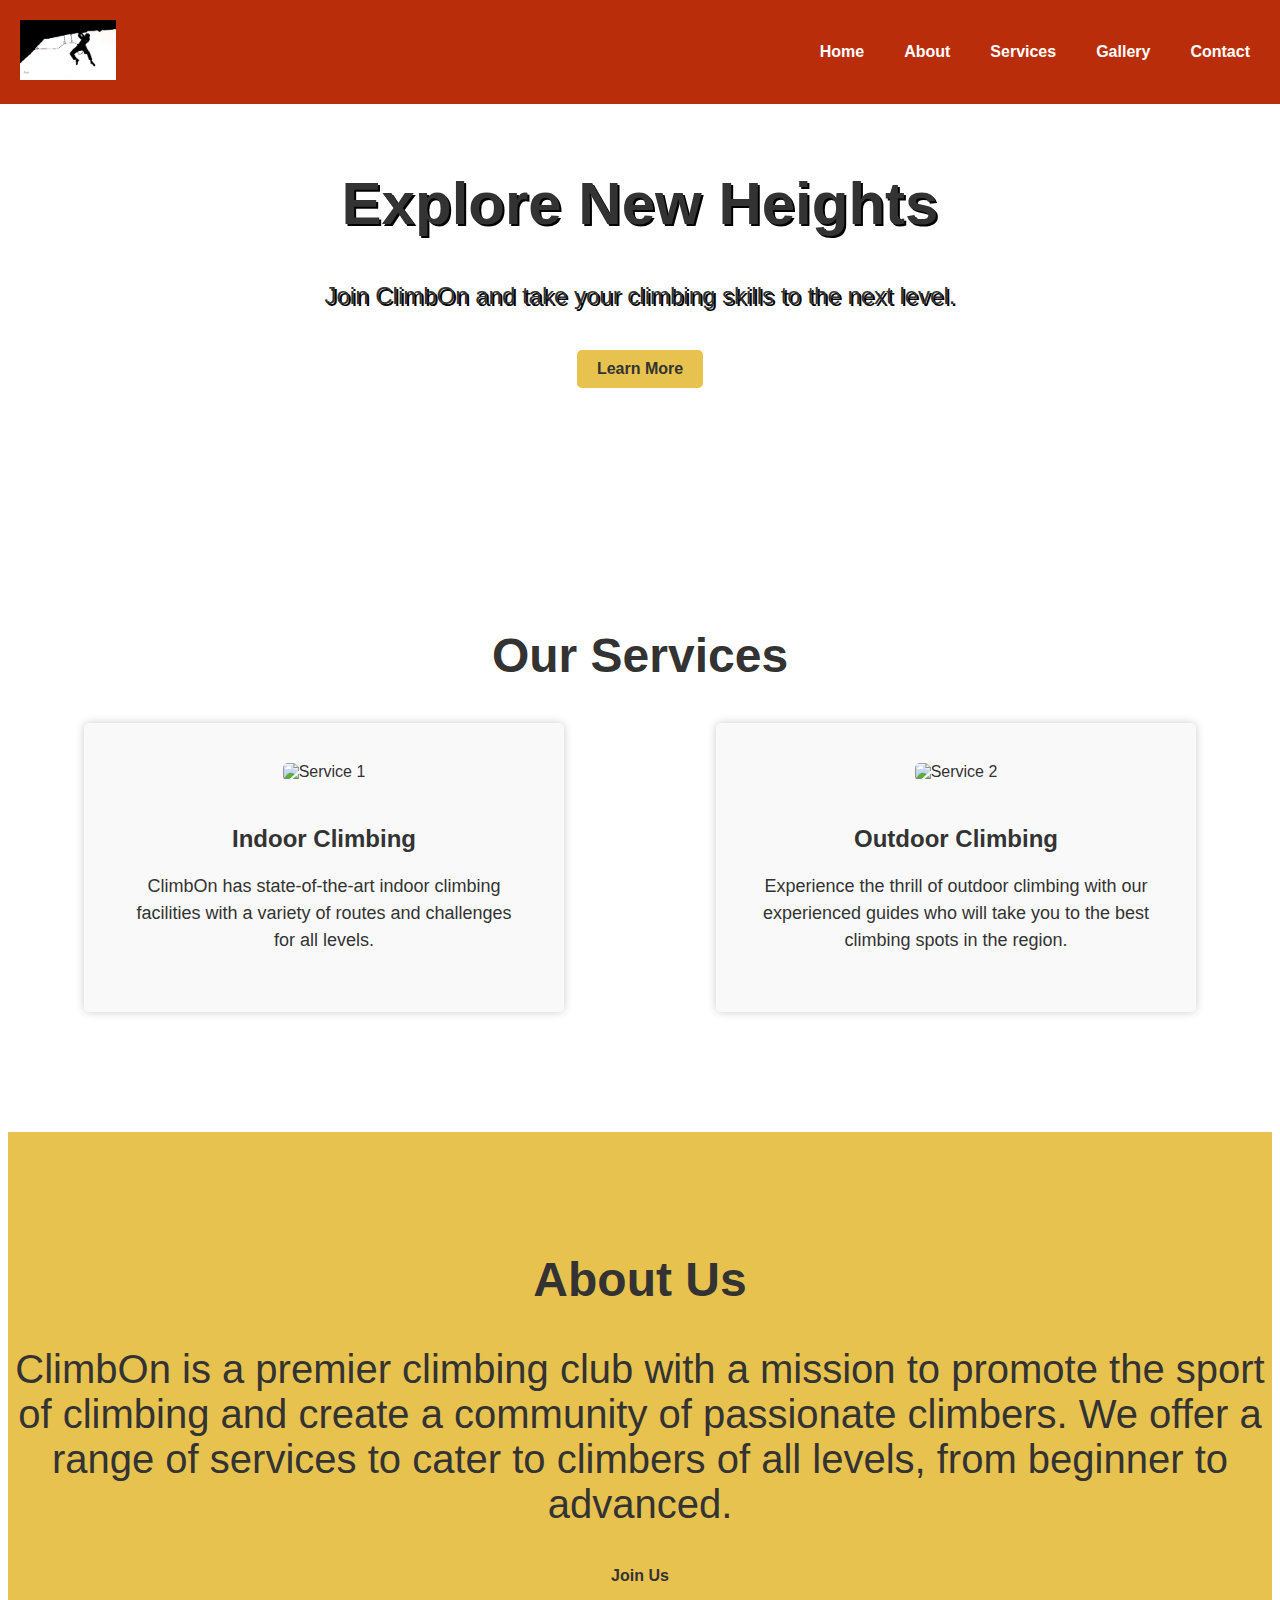
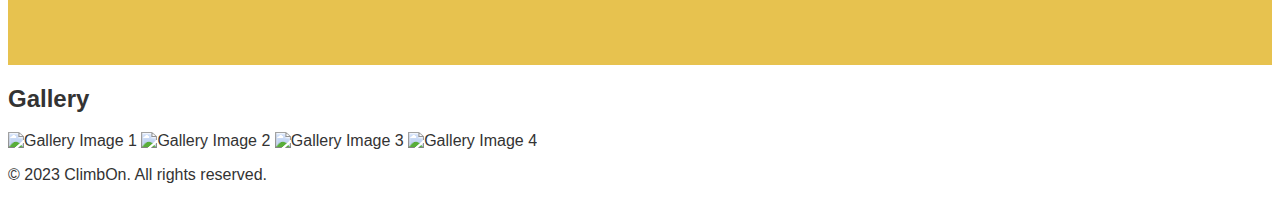
==== climb-on/index.html @ 0e6dfe43 "added personal website pages" ====
<!DOCTYPE html>
<html>
<head>
	<title>ClimbOn</title>
	<link rel="stylesheet" type="text/css" href="styles/style.css">
</head>
<body>
	<header>
		<div class="logo">
			<a href="#">
				<img src="images/climbOnLogo.jpg" alt="ClimbOn Logo">
			</a>
		</div>
		<nav>
			<ul>
				<li><a href="#">Home</a></li>
				<li><a href="#">About</a></li>
				<li><a href="#">Services</a></li>
				<li><a href="#">Gallery</a></li>
				<li><a href="#">Contact</a></li>
			</ul>
		</nav>
	</header>
	
	<main>
		<section class="hero">
			<h1>Explore New Heights</h1>
			<p>Join ClimbOn and take your climbing skills to the next level.</p>
			<a href="#" class="btn">Learn More</a>
		</section>
		
		<section class="services">
			<h2>Our Services</h2>
			<div class="services-container">
				<div class="service">
					<img src="service1.jpg" alt="Service 1">
					<h3>Indoor Climbing</h3>
					<p>ClimbOn has state-of-the-art indoor climbing facilities with a variety of routes and challenges for all levels.</p>
				</div>
				<div class="service">
					<img src="service2.jpg" alt="Service 2">
					<h3>Outdoor Climbing</h3>
					<p>Experience the thrill of outdoor climbing with our experienced guides who will take you to the best climbing spots in the region.</p>
				</div>
			</div>
		</section>
		
		<section class="about">
			<h2>About Us</h2>
			<p>ClimbOn is a premier climbing club with a mission to promote the sport of climbing and create a community of passionate climbers. We offer a range of services to cater to climbers of all levels, from beginner to advanced.</p>
			<a href="#" class="btn">Join Us</a>
		</section>
		
		<section class="gallery">
			<h2>Gallery</h2>
			<div class="gallery-container">
				<img src="gallery1.jpg" alt="Gallery Image 1">
				<img src="gallery2.jpg" alt="Gallery Image 2">
				<img src="gallery3.jpg" alt="Gallery Image 3">
				<img src="gallery4.jpg" alt="Gallery Image 4">
			</div>
		</section>
	</main>
	
	<footer>
		<p>&copy; 2023 ClimbOn. All rights reserved.</p>
	</footer>
</body>
</html>
---- climb-on/styles/style.css ----
@import url('https://fonts.googleapis.com/css2?family=Abel&family=Walter+Turncoat&display=swap');

:root {
  /* change the values below to your colors from your palette */
  --primary-color: #ba2d0b   ;
  --secondary-color: #979b8d ;
  --accent1-color: #ffc300;
  --accent2-color: white;
  --accent3-color: black;

  /* change the values below to your chosen font(s) */
  --heading-font: "Walter Turncoat";
  --paragraph-font: Abel, Helvetica, sans-serif;

  /* these colors below should be chosen from among your palette colors above */
  --headline-color-on-white: #ba2d0b;  /* headlines on a white background */ 
  --headline-color-on-color: white; /* headlines on a colored background */ 
  --paragraph-color-on-white: black; /* paragraph text on a white background */ 
  --paragraph-color-on-color: white; /* paragraph text on a colored background */ 
  --paragraph-background-color: #ba2d0b  ;
  --nav-link-color: #ba2d0b;
  --nav-background-color: #ffc300;
  --nav-hover-link-color: white;
  --nav-hover-background-color: #ba2d0b;
}  

  /* Set font and background colors */
  body {
    font-family: Arial, sans-serif;
    color: #333;
    background-color: #fff;
  }
  
  /* Header styles */
  header {
    display: flex;
    justify-content: space-between;
    align-items: center;
    font: var(--heading-font);
    background-color: var(--primary-color);
    color: #fff;
    padding: 20px;
    position: fixed;
    top: 0;
    left: 0;
    right: 0;
  }
  
  .logo img {
    height: 60px;
  }
  
  nav ul {
    list-style: none;
    margin: 0;
    padding: 0;
    display: flex;
  }
  
  nav ul li {
    margin-left: 20px;
  }
  
  nav ul li:first-child {
    margin-left: 0;
  }
  
  nav ul li a {
    color: #fff;
    text-decoration: none;
    font-weight: bold;
    padding: 10px;
    border-radius: 5px;
  }
  
  nav ul li a:hover {
    background-color: #A43312;
  }
  
  /* Hero section styles */
  .hero {
    background-image: url('hero.jpg');
    background-size: cover;
    background-position: center;
    height: 500px;
    display: flex;
    flex-direction: column;
    justify-content: center;
    align-items: center;
  }
  
  .hero h1 {
    font-size: 60px;
    margin-bottom: 20px;
    text-align: center;
    text-shadow: 2px 2px #000;
  }
  
  .hero p {
    font-size: 24px;
    margin-bottom: 40px;
    text-align: center;
    text-shadow: 2px 2px #000;
  }
  
  .btn {
    background-color: #E7C24F;
    color: #333;
    text-decoration: none;
    font-weight: bold;
    padding: 10px 20px;
    border-radius: 5px;
    transition: background-color 0.3s ease;
  }
  
  .btn:hover {
    background-color: #A43312;
    color: #fff;
  }
  
  /* Services section styles */
  .services {
    padding: 80px 0;
    text-align: center;
  }
  
  .services h2 {
    font-size: 48px;
    margin-bottom: 40px;
  }
  
  .services-container {
    display: flex;
    justify-content: space-around;
    align-items: center;
    flex-wrap: wrap;
  }
  
  .service {
    width: 400px;
    padding: 40px;
    margin-bottom: 40px;
    background-color: #f9f9f9;
    border-radius: 5px;
    box-shadow: 0 0 10px rgba(0,0,0,0.2);
  }
  
  .service img {
    width: 100%;
    border-radius: 5px;
    margin-bottom: 20px;
  }
  
  .service h3 {
    font-size: 24px;
    margin-bottom: 20px;
  }
  
  .service p {
    font-size: 18px;
    line-height: 1.5;
  }
  
  /* About section styles */
  .about {
    background-color: #E7C24F;
    padding: 80px 0;
    text-align: center;
  }
  
  .about h2 {
    font-size: 48px;
    margin-bottom: 40px;
  }
  
  .about p {
    font-size: 40px;
  }
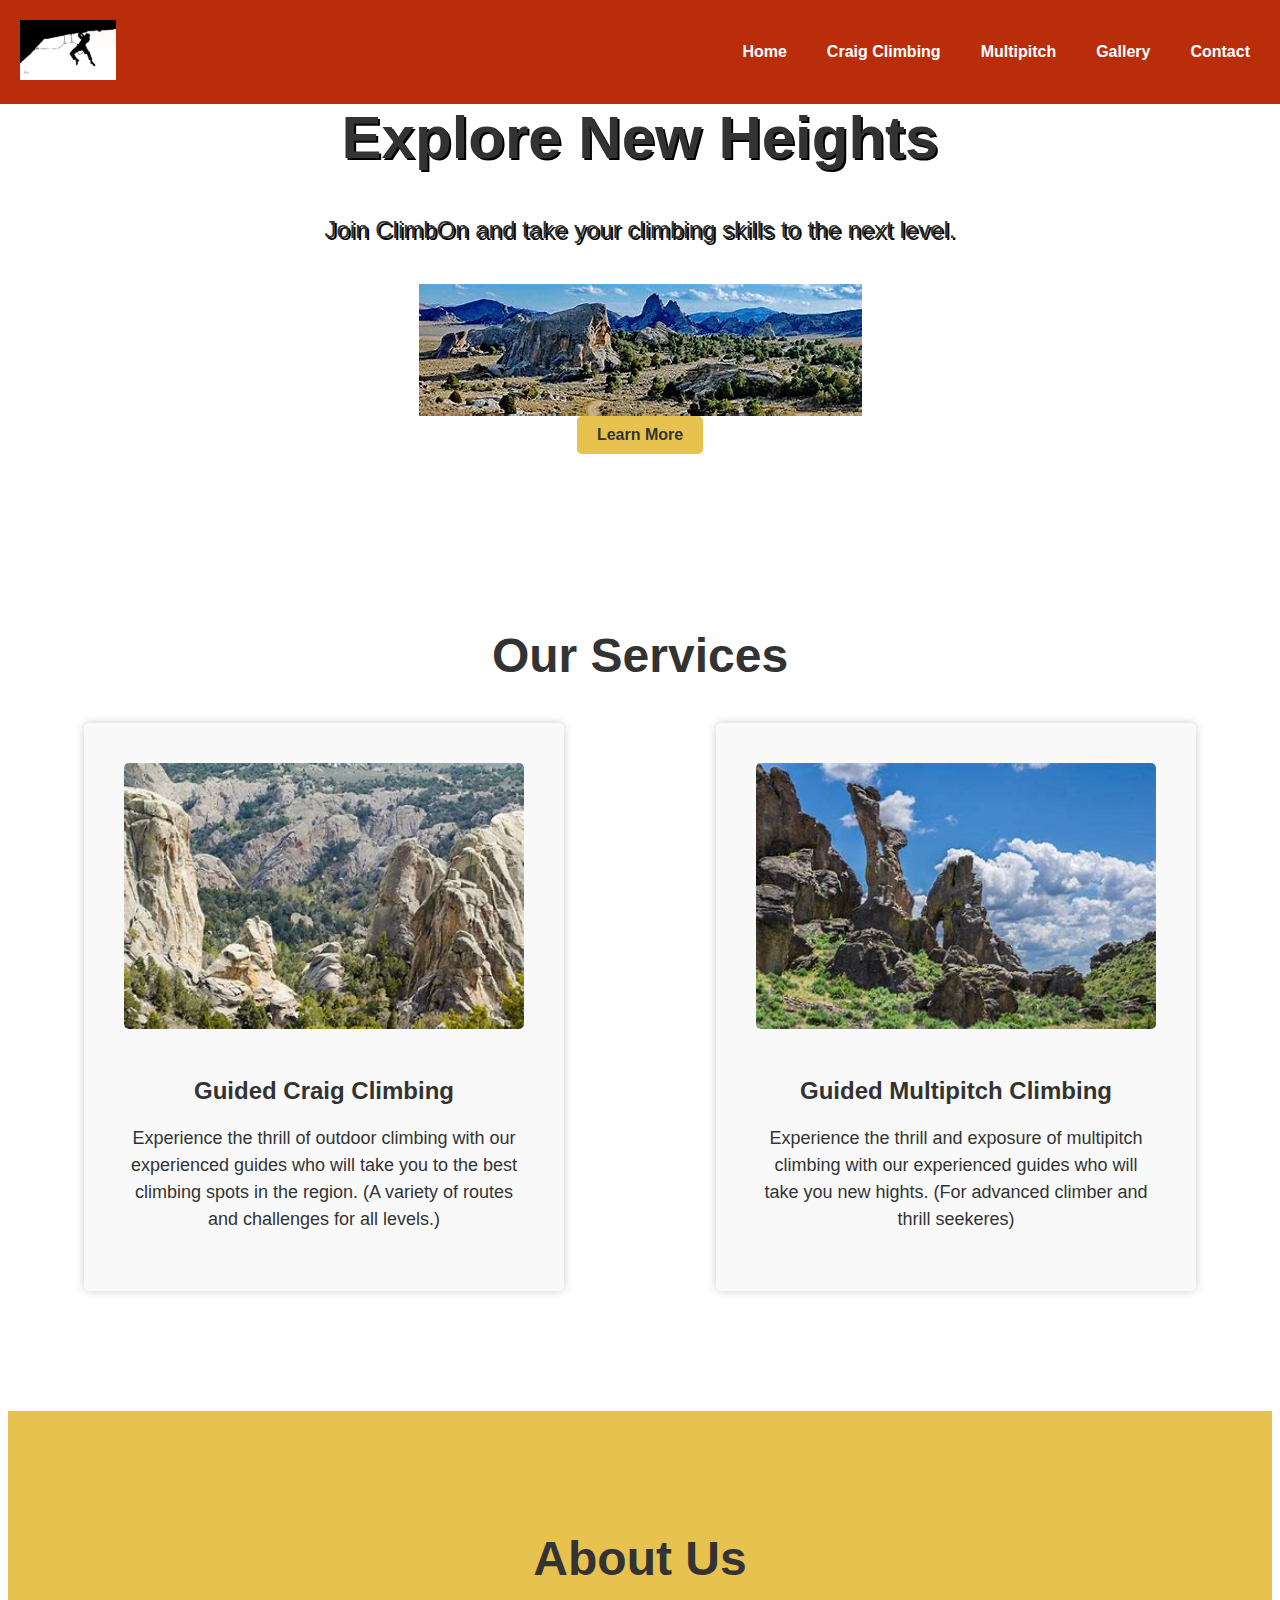
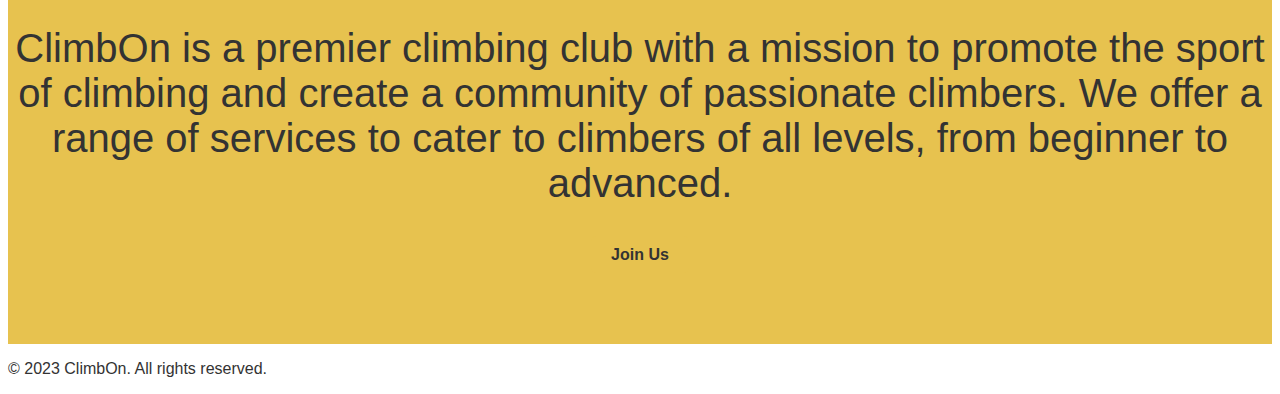
==== commit 9466d7f8: "added personal site sub pages" ====
--- a/climb-on/index.html
+++ b/climb-on/index.html
@@ -13,9 +13,9 @@
 		</div>
 		<nav>
 			<ul>
-				<li><a href="#">Home</a></li>
-				<li><a href="#">About</a></li>
-				<li><a href="#">Services</a></li>
+				<li><a href="index.html">Home</a></li>
+				<li><a href="craig.html">Craig Climbing</a></li>
+				<li><a href="multipitch.html">Multipitch</a></li>
 				<li><a href="#">Gallery</a></li>
 				<li><a href="#">Contact</a></li>
 			</ul>
@@ -26,21 +26,24 @@
 		<section class="hero">
 			<h1>Explore New Heights</h1>
 			<p>Join ClimbOn and take your climbing skills to the next level.</p>
-			<a href="#" class="btn">Learn More</a>
+			<img id="hero-img" src="images/elephantRock.jfif" alt="Backround Image">
+            <a href="#" class="btn">Learn More</a>
 		</section>
 		
 		<section class="services">
 			<h2>Our Services</h2>
 			<div class="services-container">
 				<div class="service">
-					<img src="service1.jpg" alt="Service 1">
-					<h3>Indoor Climbing</h3>
-					<p>ClimbOn has state-of-the-art indoor climbing facilities with a variety of routes and challenges for all levels.</p>
+					<img src="images/rocks.jfif" alt="Service 1">
+					<h3>Guided Craig Climbing</h3>
+					<p>Experience the thrill of outdoor climbing with our experienced guides who will take you to the best climbing spots in the region.
+                        (A variety of routes and challenges for all levels.)</p>
 				</div>
 				<div class="service">
-					<img src="service2.jpg" alt="Service 2">
-					<h3>Outdoor Climbing</h3>
-					<p>Experience the thrill of outdoor climbing with our experienced guides who will take you to the best climbing spots in the region.</p>
+					<img src="images/fingerRock.jfif" alt="Service 2">
+					<h3>Guided Multipitch Climbing</h3>
+					<p>Experience the thrill and exposure of multipitch climbing with our experienced guides who will take you new hights. 
+                        (For advanced climber and thrill seekeres)</p>
 				</div>
 			</div>
 		</section>
@@ -50,16 +53,6 @@
 			<p>ClimbOn is a premier climbing club with a mission to promote the sport of climbing and create a community of passionate climbers. We offer a range of services to cater to climbers of all levels, from beginner to advanced.</p>
 			<a href="#" class="btn">Join Us</a>
 		</section>
-		
-		<section class="gallery">
-			<h2>Gallery</h2>
-			<div class="gallery-container">
-				<img src="gallery1.jpg" alt="Gallery Image 1">
-				<img src="gallery2.jpg" alt="Gallery Image 2">
-				<img src="gallery3.jpg" alt="Gallery Image 3">
-				<img src="gallery4.jpg" alt="Gallery Image 4">
-			</div>
-		</section>
 	</main>
 	
 	<footer>
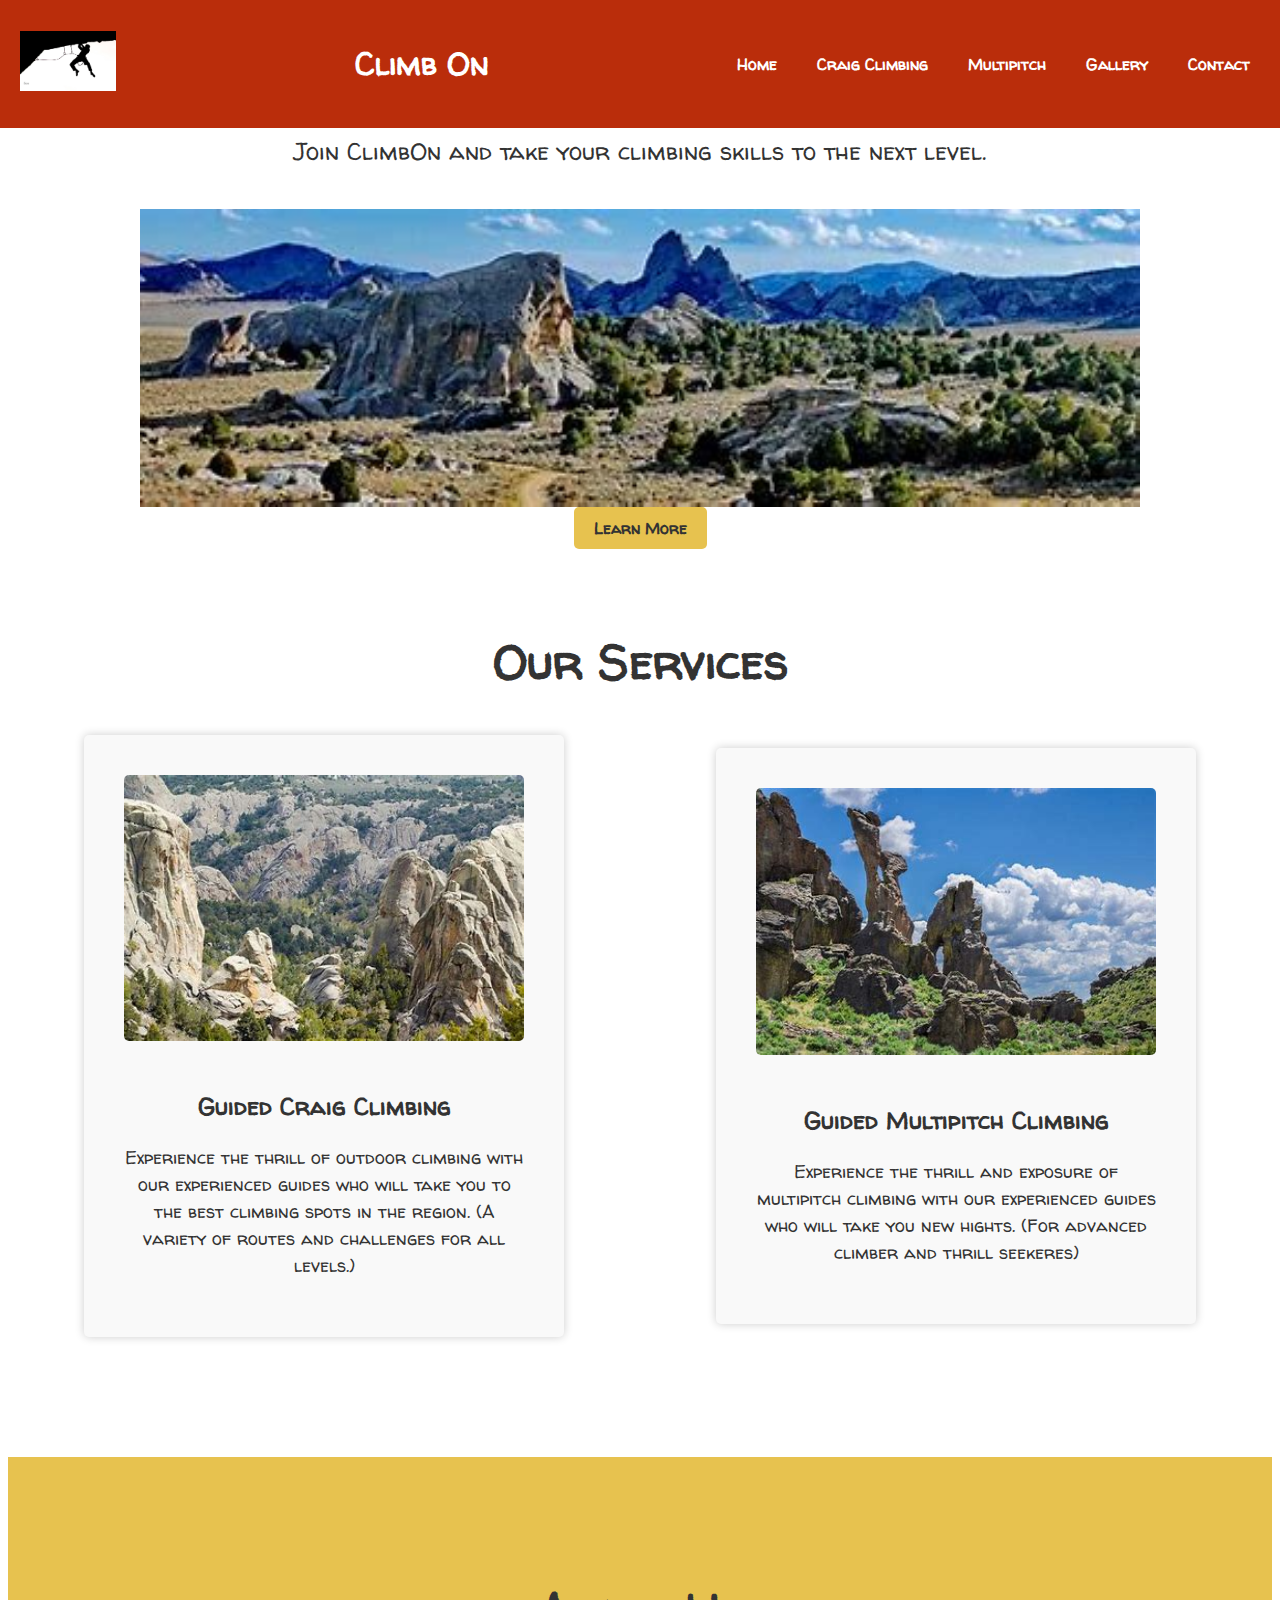
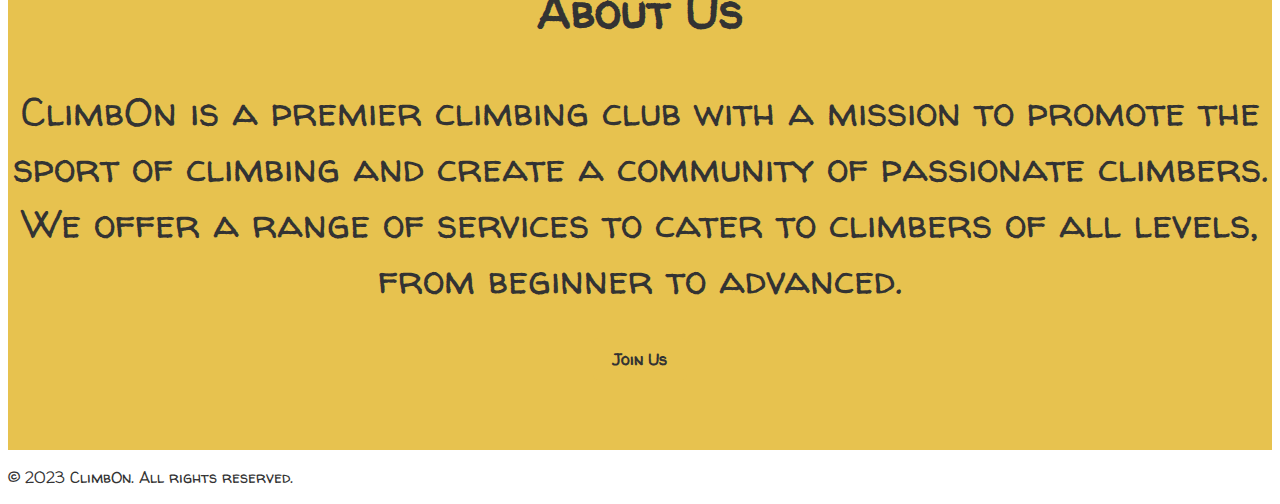
==== commit 221466bd: "pushing stie plan" ====
--- a/climb-on/index.html
+++ b/climb-on/index.html
@@ -11,6 +11,7 @@
 				<img src="images/climbOnLogo.jpg" alt="ClimbOn Logo">
 			</a>
 		</div>
+		<h1>Climb On</h1>
 		<nav>
 			<ul>
 				<li><a href="index.html">Home</a></li>
--- a/climb-on/styles/style.css
+++ b/climb-on/styles/style.css
@@ -26,7 +26,7 @@
 
   /* Set font and background colors */
   body {
-    font-family: Arial, sans-serif;
+    font-family: var(--heading-font), var(--paragraph-font);
     color: #333;
     background-color: #fff;
   }
@@ -45,6 +45,8 @@
     left: 0;
     right: 0;
   }
+
+  
   
   .logo img {
     height: 60px;
@@ -89,6 +91,10 @@
     align-items: center;
   }
   
+  #hero-img {
+    width: 1000px;
+}
+
   .hero h1 {
     font-size: 60px;
     margin-bottom: 20px;
@@ -100,7 +106,6 @@
     font-size: 24px;
     margin-bottom: 40px;
     text-align: center;
-    text-shadow: 2px 2px #000;
   }
   
   .btn {
